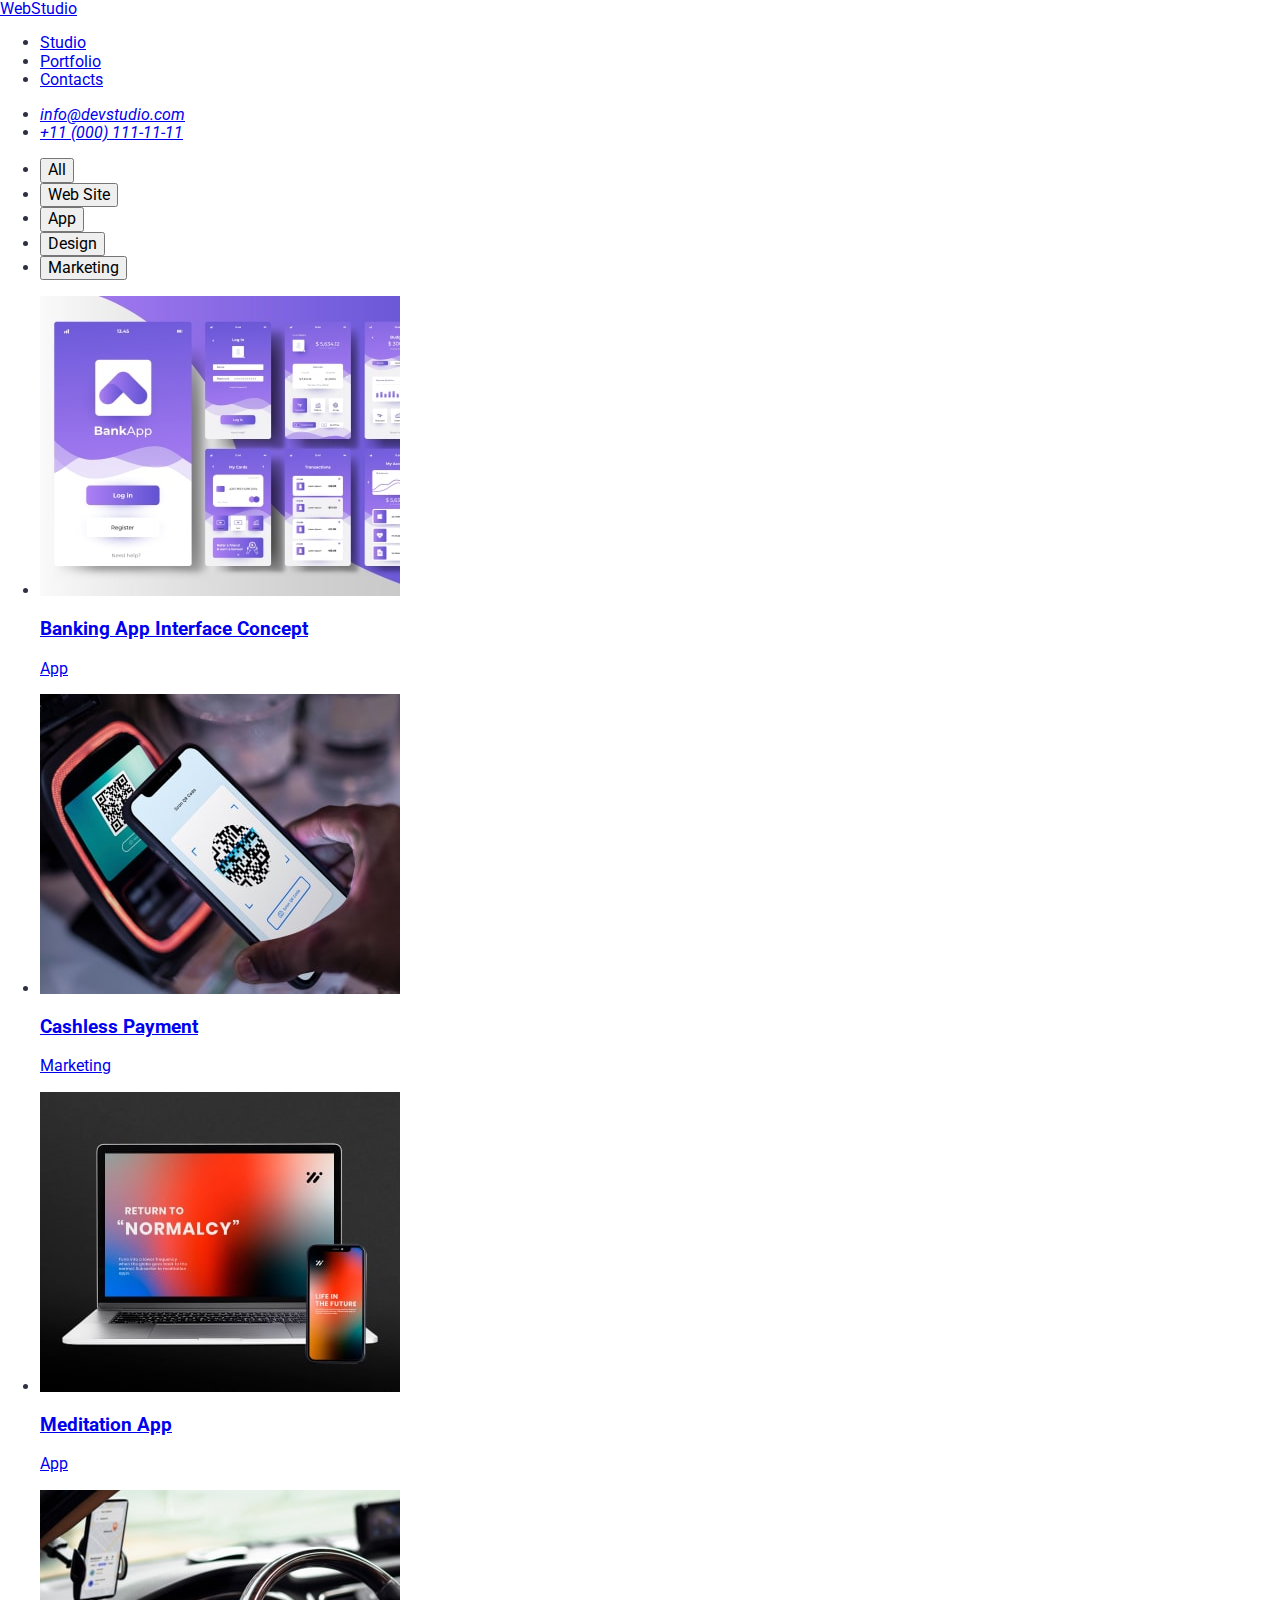
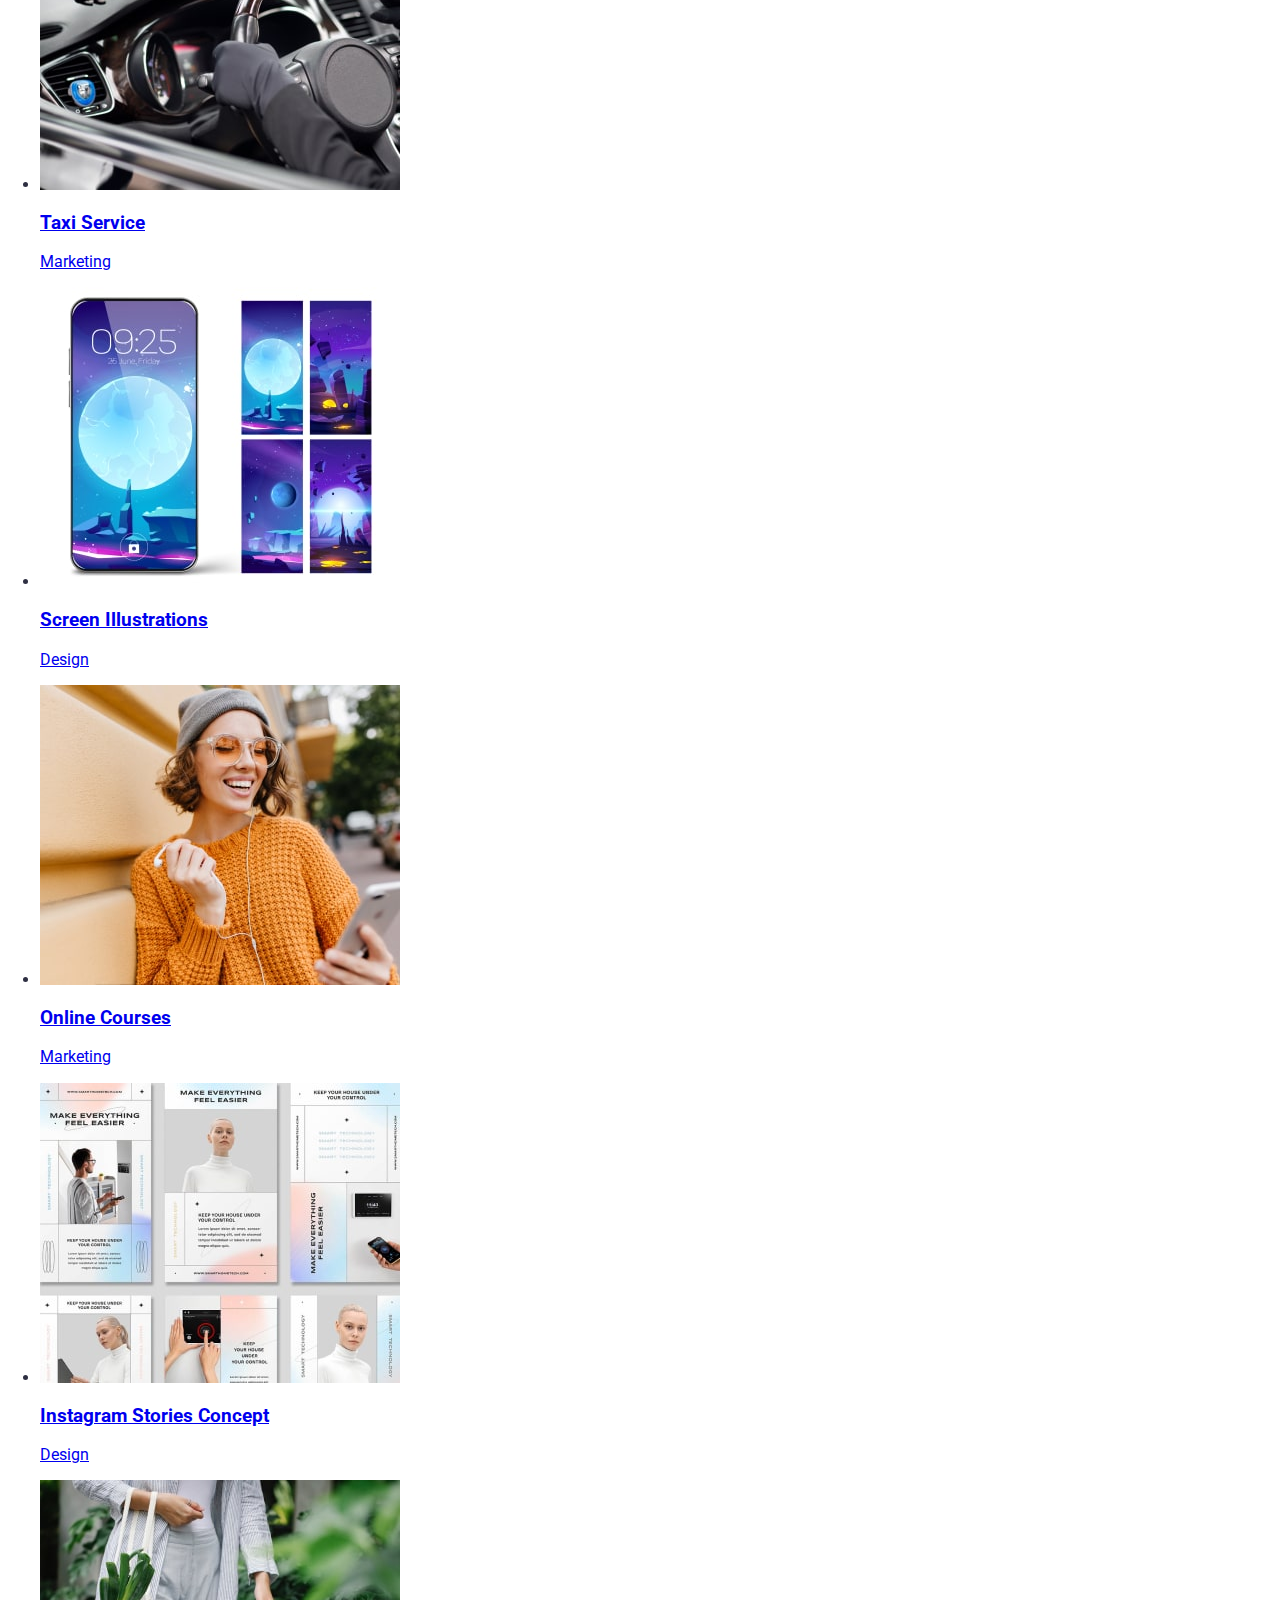
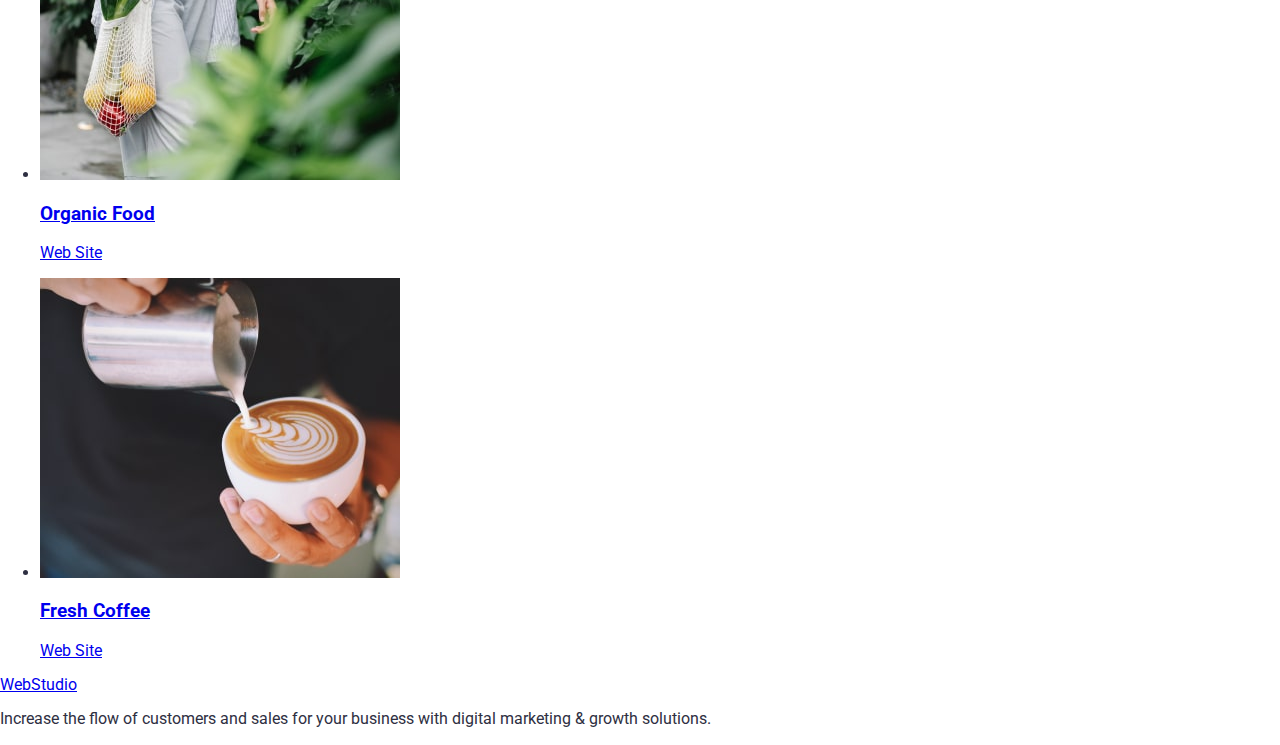
==== portfolio.html @ aeb0aa09 "hw 2" ====
<!DOCTYPE html>
<html lang="en">
  <head>
    <meta charset="UTF-8" />
    <meta name="viewport" content="width=device-width, initial-scale=1.0" />
    <title>Portfolio</title>
    <link
      rel="stylesheet"
      href="https://cdn.jsdelivr.net/npm/modern-normalize@1.1.0/modern-normalize.min.css"
    />
    <link rel="preconnect" href="https://fonts.googleapis.com" />
    <link rel="preconnect" href="https://fonts.gstatic.com" crossorigin />
    <link
      href="https://fonts.googleapis.com/css2?family=Raleway:wght@800&family=Roboto:wght@400;500;700&display=swap"
      rel="stylesheet"
    />
    <link rel="stylesheet" href="./css/styles.css" />
  </head>
  <body>
    <header class="header">
      <nav class="header-navigation">
        <a class="header-logo" href="./index.html">WebStudio</a>
        <ul class="header-list">
          <li class="header-list-item">
            <a class="header-link" href="./index.html">Studio</a>
          </li>
          <li class="header-list-item">
            <a class="header-link" href="./portfolio.html">Portfolio</a>
          </li>
          <li class="header-list-item">
            <a class="header-link" href="#">Contacts</a>
          </li>
        </ul>
      </nav>
      <address class="header-address">
        <ul class="header-address-list">
          <li class="header-address-item">
            <a class="header-address-link" href="mailto:info@devstudio.com"
              >info@devstudio.com</a
            >
          </li>
          <li class="header-address-item">
            <a class="header-address-link" href="tel:+110001111111"
              >+11 (000) 111-11-11</a
            >
          </li>
        </ul>
      </address>
    </header>
    <main>
      <section class="potfolio">
        <h1 class="portfolio-link visually-hidden">Portfolio</h1>
        <ul class="potfolio-list">
          <li class="potfolio-item">
            <button class="portfolio-btn" type="button">All</button>
          </li>
          <li class="potfolio-item">
            <button class="portfolio-btn" type="button">Web Site</button>
          </li>
          <li class="potfolio-item">
            <button class="portfolio-btn" type="button">App</button>
          </li>
          <li class="potfolio-item">
            <button class="portfolio-btn" type="button">Design</button>
          </li>
          <li class="potfolio-item">
            <button class="portfolio-btn" type="button">Marketing</button>
          </li>
        </ul>
        <ul class="works-list">
          <li class="works-item">
            <a class="works-link" href="#"
              ><img
                class="works-img"
                src="./images/banking.jpg"
                alt="banking app"
                width="360"
                height="300"
            />
            <h3 class="works-title">Banking App Interface Concept</h3>
            <p class="works-text">App</p>
          </a>
          </li>
          <li class="works-item">
            <a class="works-link" href="#"
              ><img
                class="works-img"
                src="./images/cashless.jpg"
                alt="cashless payment"
                width="360"
                height="300"
            />
            <h3 class="works-title">Cashless Payment</h3>
            <p class="works-text">Marketing</p>
          </a>
          </li>
          <li class="works-item">
            <a class="works-link" href="#"
              ><img
                class="works-img"
                src="./images/meditation.jpg"
                alt="meditation app"
                width="360"
                height="300"
            />
            <h3 class="works-title">Meditation App</h3>
            <p class="works-text">App</p>
          </a>
          </li>
          <li class="works-item">
            <a class="works-link" href="#"
              ><img
                class="works-img"
                src="./images/taxi.jpg"
                alt="taxi service"
                width="360"
                height="300"
            />
            <h3 class="works-title">Taxi Service</h3>
            <p class="works-text">Marketing</p>
          </a>
          </li>
          <li class="works-item">
            <a class="works-link" href="#"
              ><img
                class="works-img"
                src="./images/screen.jpg"
                alt="screen illustrations"
                width="360"
                height="300"
            />
            <h3 class="works-title">Screen Illustrations</h3>
            <p class="works-text">Design</p>
          </a>
          </li>
          <li class="works-item">
            <a class="works-link" href="#"
              ><img
                class="works-img"
                src="./images/courses.jpg"
                alt="online courses"
                width="360"
                height="300"
            />
            <h3 class="works-title">Online Courses</h3>
            <p class="works-text">Marketing</p>
          </a>
          </li>
          <li class="works-item">
            <a class="works-link" href="#"
              ><img
                class="works-img"
                src="./images/stories.jpg"
                alt="instagram stories"
                width="360"
                height="300"
            />
            <h3 class="works-title">Instagram Stories Concept</h3>
            <p class="works-text">Design</p>
          </a>
          </li>
          <li class="works-item">
            <a class="works-link" href="#"
              ><img
                class="works-img"
                src="./images/food.jpg"
                alt="organic food"
                width="360"
                height="300"
            />
            <h3 class="works-title">Organic Food</h3>
            <p class="works-text">Web Site</p>
          </a>
          </li>
          <li class="works-item">
            <a class="works-link" href="#"
              ><img
                class="works-img"
                src="./images/coffee.jpg"
                alt="fresh coffee"
                width="360"
                height="300"
            />
            <h3 class="works-title">Fresh Coffee</h3>
            <p class="works-text">Web Site</p>
          </a>
          </li>
        </ul>
      </section>
    </main>
    <footer class="footer">
      <a class="footer-logo" href="./index.html">WebStudio</a>
      <p class="footer-text">
        Increase the flow of customers and sales for your business with digital
        marketing & growth solutions.
      </p>
    </footer>
  </body>
</html>
---- css/styles.css ----
:root {
--title-color: #2E2F42;
--text-color: #434455;
--btn-color: #4D5AE5;
}

body {
    font-family: 'Roboto', sans-serif;
    color: var(--title-color);
    background: #FFF;
}

.visually-hidden {
  position: absolute;
  width: 1px;
  height: 1px;
  margin: -1px;
  border: 0;
  padding: 0;
  white-space: nowrap;
  clip-path: inset(100%);
  clip: rect(0 0 0 0);
  overflow: hidden;
}

.link {
  text-decoration: none;
}

.list {
  list-style-type: none;
}
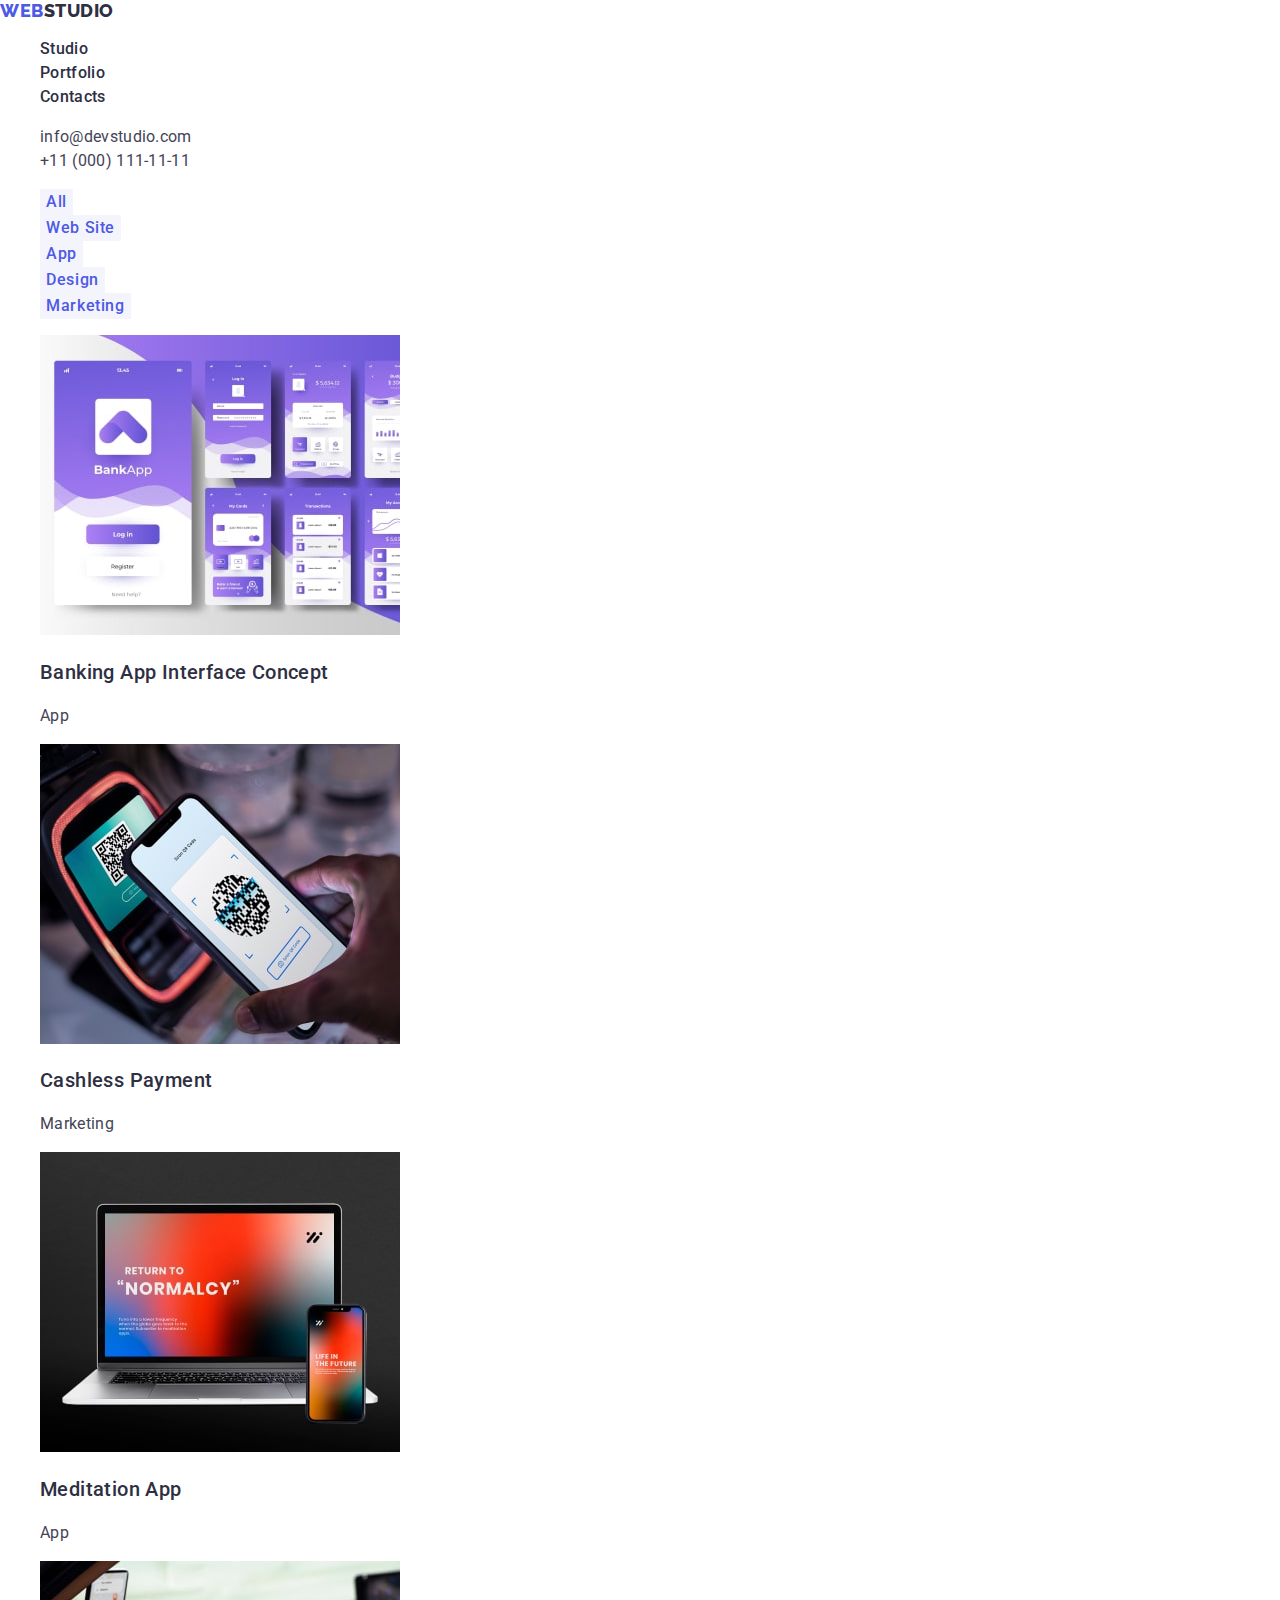
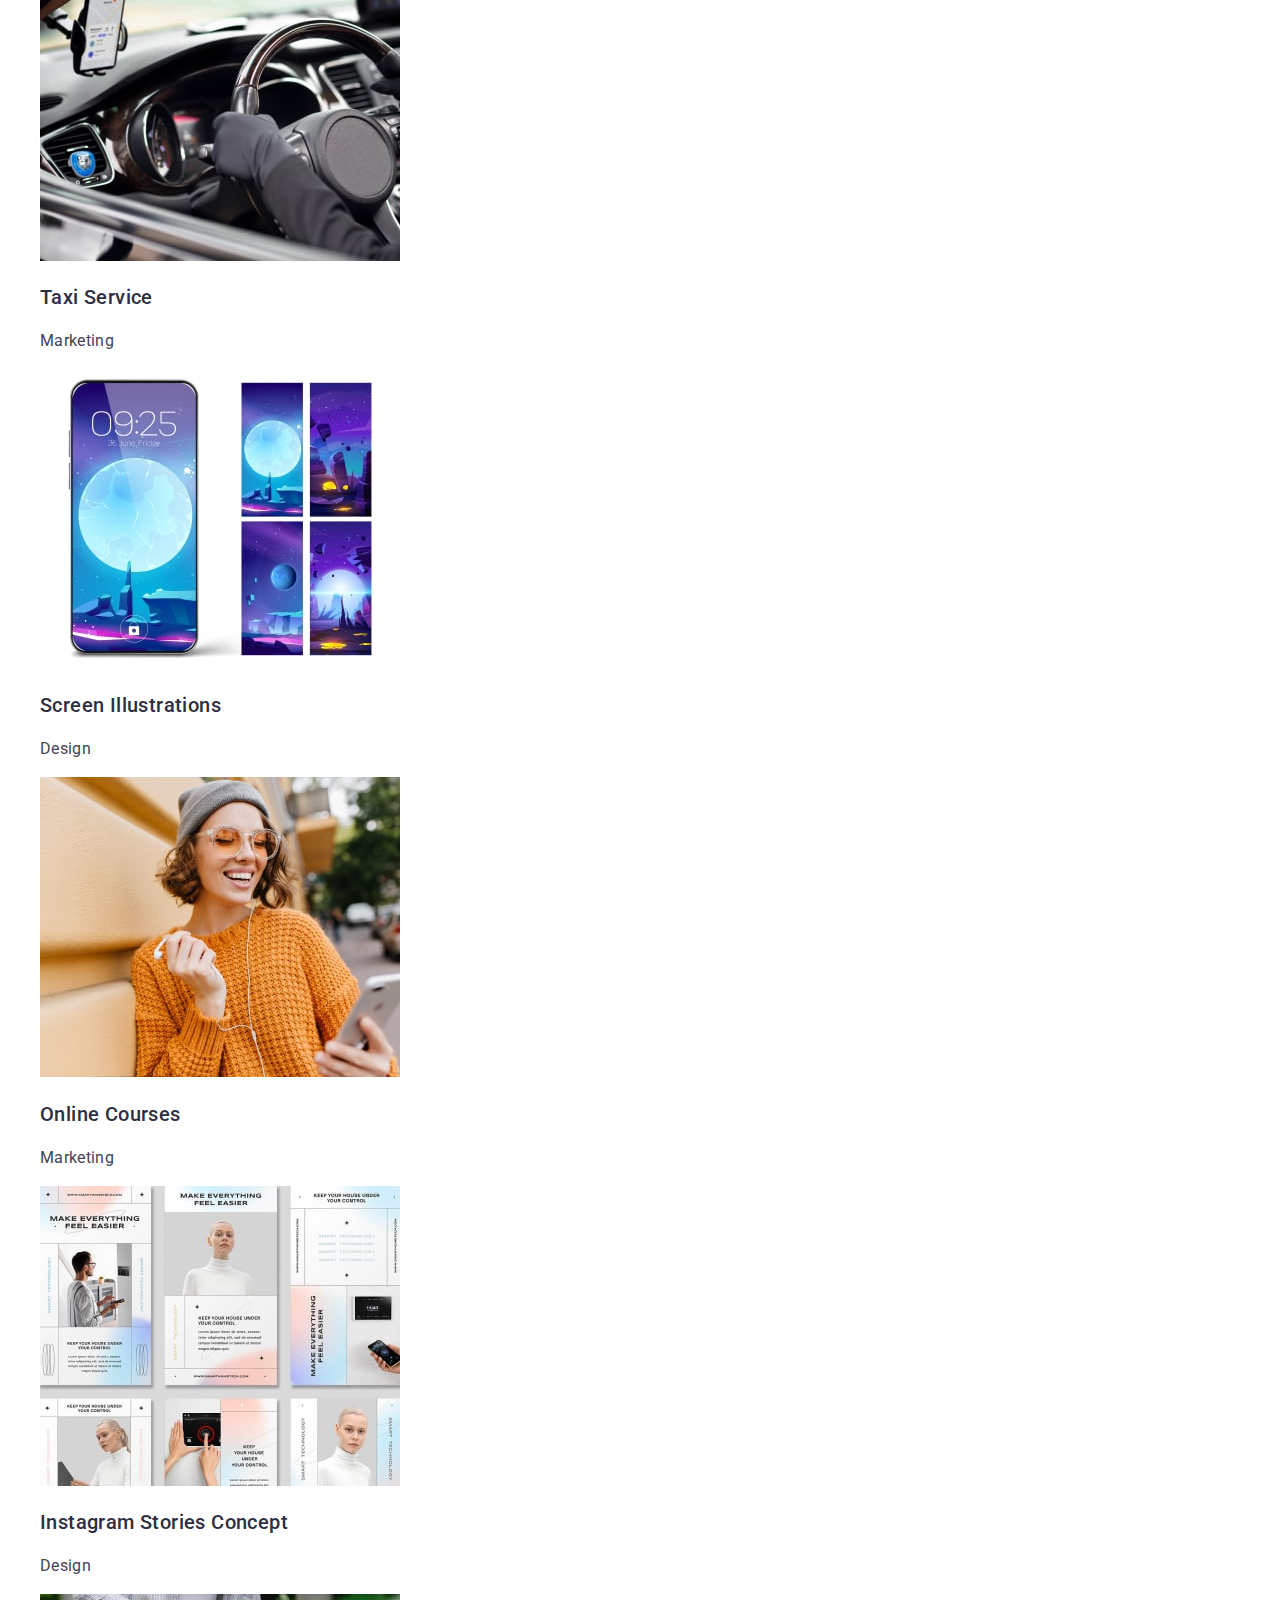
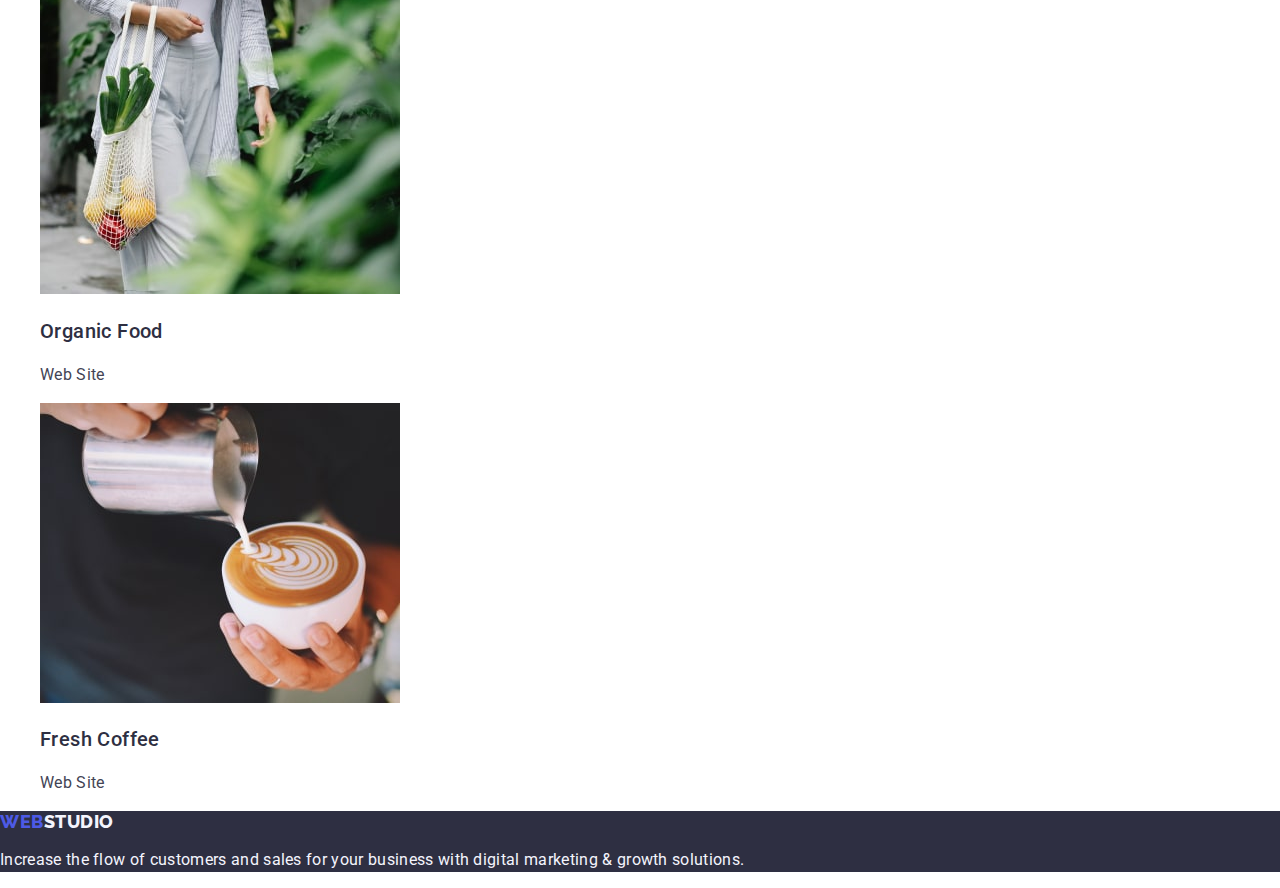
==== commit fd5000e9: "hw 2.2" ====
--- a/portfolio.html
+++ b/portfolio.html
@@ -19,28 +19,28 @@
   <body>
     <header class="header">
       <nav class="header-navigation">
-        <a class="header-logo" href="./index.html">WebStudio</a>
-        <ul class="header-list">
-          <li class="header-list-item">
-            <a class="header-link" href="./index.html">Studio</a>
+        <a class="header-logo link" href="./index.html">Web<span class="span-logo">Studio</span></a>
+        <ul class="header-list list">
+          <li class="header-item">
+            <a class="header-link link" href="./index.html">Studio</a>
           </li>
-          <li class="header-list-item">
-            <a class="header-link" href="./portfolio.html">Portfolio</a>
+          <li class="header-item">
+            <a class="header-link link" href="./portfolio.html">Portfolio</a>
           </li>
-          <li class="header-list-item">
-            <a class="header-link" href="#">Contacts</a>
+          <li class="header-item">
+            <a class="header-link link" href="#">Contacts</a>
           </li>
         </ul>
       </nav>
       <address class="header-address">
-        <ul class="header-address-list">
+        <ul class="header-address-list list">
           <li class="header-address-item">
-            <a class="header-address-link" href="mailto:info@devstudio.com"
+            <a class="header-address-link link" href="mailto:info@devstudio.com"
               >info@devstudio.com</a
             >
           </li>
           <li class="header-address-item">
-            <a class="header-address-link" href="tel:+110001111111"
+            <a class="header-address-link link" href="tel:+110001111111"
               >+11 (000) 111-11-11</a
             >
           </li>
@@ -49,8 +49,8 @@
     </header>
     <main>
       <section class="potfolio">
-        <h1 class="portfolio-link visually-hidden">Portfolio</h1>
-        <ul class="potfolio-list">
+        <h1 class="portfolio-title visually-hidden">Portfolio</h1>
+        <ul class="potfolio-list list">
           <li class="potfolio-item">
             <button class="portfolio-btn" type="button">All</button>
           </li>
@@ -67,9 +67,9 @@
             <button class="portfolio-btn" type="button">Marketing</button>
           </li>
         </ul>
-        <ul class="works-list">
+        <ul class="works-list list">
           <li class="works-item">
-            <a class="works-link" href="#"
+            <a class="works-link link" href="#"
               ><img
                 class="works-img"
                 src="./images/banking.jpg"
@@ -82,7 +82,7 @@
           </a>
           </li>
           <li class="works-item">
-            <a class="works-link" href="#"
+            <a class="works-link link" href="#"
               ><img
                 class="works-img"
                 src="./images/cashless.jpg"
@@ -95,7 +95,7 @@
           </a>
           </li>
           <li class="works-item">
-            <a class="works-link" href="#"
+            <a class="works-link link" href="#"
               ><img
                 class="works-img"
                 src="./images/meditation.jpg"
@@ -108,7 +108,7 @@
           </a>
           </li>
           <li class="works-item">
-            <a class="works-link" href="#"
+            <a class="works-link link" href="#"
               ><img
                 class="works-img"
                 src="./images/taxi.jpg"
@@ -121,7 +121,7 @@
           </a>
           </li>
           <li class="works-item">
-            <a class="works-link" href="#"
+            <a class="works-link link" href="#"
               ><img
                 class="works-img"
                 src="./images/screen.jpg"
@@ -134,7 +134,7 @@
           </a>
           </li>
           <li class="works-item">
-            <a class="works-link" href="#"
+            <a class="works-link link" href="#"
               ><img
                 class="works-img"
                 src="./images/courses.jpg"
@@ -147,7 +147,7 @@
           </a>
           </li>
           <li class="works-item">
-            <a class="works-link" href="#"
+            <a class="works-link link" href="#"
               ><img
                 class="works-img"
                 src="./images/stories.jpg"
@@ -160,7 +160,7 @@
           </a>
           </li>
           <li class="works-item">
-            <a class="works-link" href="#"
+            <a class="works-link link" href="#"
               ><img
                 class="works-img"
                 src="./images/food.jpg"
@@ -173,7 +173,7 @@
           </a>
           </li>
           <li class="works-item">
-            <a class="works-link" href="#"
+            <a class="works-link link" href="#"
               ><img
                 class="works-img"
                 src="./images/coffee.jpg"
@@ -189,7 +189,7 @@
       </section>
     </main>
     <footer class="footer">
-      <a class="footer-logo" href="./index.html">WebStudio</a>
+      <a class="footer-logo link" href="./index.html">Web<span class="footer-span-logo">Studio</span></a></a>
       <p class="footer-text">
         Increase the flow of customers and sales for your business with digital
         marketing & growth solutions.
--- a/css/styles.css
+++ b/css/styles.css
@@ -1,13 +1,14 @@
 :root {
---title-color: #2E2F42;
---text-color: #434455;
---btn-color: #4D5AE5;
+  --basic-color: #2e2f42;
+  --secondary-color: #f4f4fd;
+  --text-color: #434455;
+  --btn-color: #4d5ae5;
 }
 
 body {
-    font-family: 'Roboto', sans-serif;
-    color: var(--title-color);
-    background: #FFF;
+  font-family: Roboto, sans-serif;
+  color: var(--basic-color);
+  background: #fff;
 }
 
 .visually-hidden {
@@ -29,4 +30,169 @@
 
 .list {
   list-style-type: none;
-}+}
+
+/* Header */
+
+.header-logo {
+  color: var(--btn-color);
+  font-size: 18px;
+  font-family: Raleway, sans-serif;
+  font-weight: 800;
+  line-height: 21px;
+  letter-spacing: 0.54px;
+  text-transform: uppercase;
+}
+
+.span-logo {
+  color: var(--basic-color);
+}
+
+.header-link {
+  color: var(--basic-color);
+  font-weight: 500;
+  line-height: 24px;
+  letter-spacing: 0.32px;
+}
+
+.header-address-link {
+  color: var(--text-color);
+  line-height: 24px;
+  letter-spacing: 0.32px;
+  font-style: normal;
+}
+
+/* Main page  */
+
+.content {
+  background-color: var(--basic-color);
+}
+
+.content-title {
+  color: #fff;
+  text-align: center;
+  font-size: 56px;
+  line-height: 60px;
+  letter-spacing: 1.12px;
+}
+
+.content-btn {
+  color: #fff;
+  background-color: var(--btn-color);
+  font-weight: 500;
+  line-height: 24px;
+  letter-spacing: 0.64px;
+  cursor: pointer;
+}
+
+.content-btn:hover,
+.content-btn:focus {
+  background-color: #404bbf;
+}
+
+/* About */
+.about-item-title {
+  color: var(--basic-color);
+  font-size: 20px;
+  font-weight: 500;
+  line-height: 24px;
+  letter-spacing: 0.4px;
+}
+
+.about-text {
+  color: var(--text-color);
+  line-height: 24px;
+  letter-spacing: 0.32px;
+}
+
+/* Directions */
+
+.directions-title {
+  font-size: 36px;
+  line-height: 40px;
+  letter-spacing: 0.72px;
+  text-transform: capitalize;
+}
+
+/* Team */
+.team {
+  background-color: var(--secondary-color);
+}
+.team-title {
+  font-size: 36px;
+  line-height: 40px;
+  letter-spacing: 0.72px;
+  text-transform: capitalize;
+}
+
+.team-item-title {
+  font-size: 20px;
+  font-weight: 500;
+  line-height: 24px;
+  letter-spacing: 0.4px;
+}
+
+.team-text {
+  color: var(--text-color);
+  line-height: 24px;
+  letter-spacing: 0.32px;
+}
+
+/* Footer */
+
+.footer {
+  background-color: var(--basic-color);
+}
+
+.footer-logo {
+  color: var(--btn-color);
+  font-size: 18px;
+  font-family: Raleway, sans-serif;
+  font-weight: 800;
+  line-height: 21px;
+  letter-spacing: 0.54px;
+  text-transform: uppercase;
+}
+
+.footer-span-logo {
+  color: var(--secondary-color);
+}
+
+.footer-text {
+  color: var(--secondary-color);
+  line-height: 24px;
+  letter-spacing: 0.32px;
+}
+
+/* Portfolio */
+
+.portfolio-btn {
+  color: var(--btn-color);
+  background-color: var(--secondary-color);
+  border: #e7e9;
+  text-align: center;
+  font-weight: 500;
+  line-height: 24px;
+  letter-spacing: 0.64px;
+  cursor: pointer;
+}
+
+.portfolio-btn:hover,
+.portfolio-btn:focus {
+  background-color: #404bbf;
+  color: #fff;
+}
+
+.works-title {
+  color: var(--basic-color);
+  font-size: 20px;
+  font-weight: 500;
+  line-height: 24px;
+  letter-spacing: 0.4px;
+}
+
+.works-text {
+  color: var(--text-color);
+  line-height: 24px;
+  letter-spacing: 0.32px;
+}
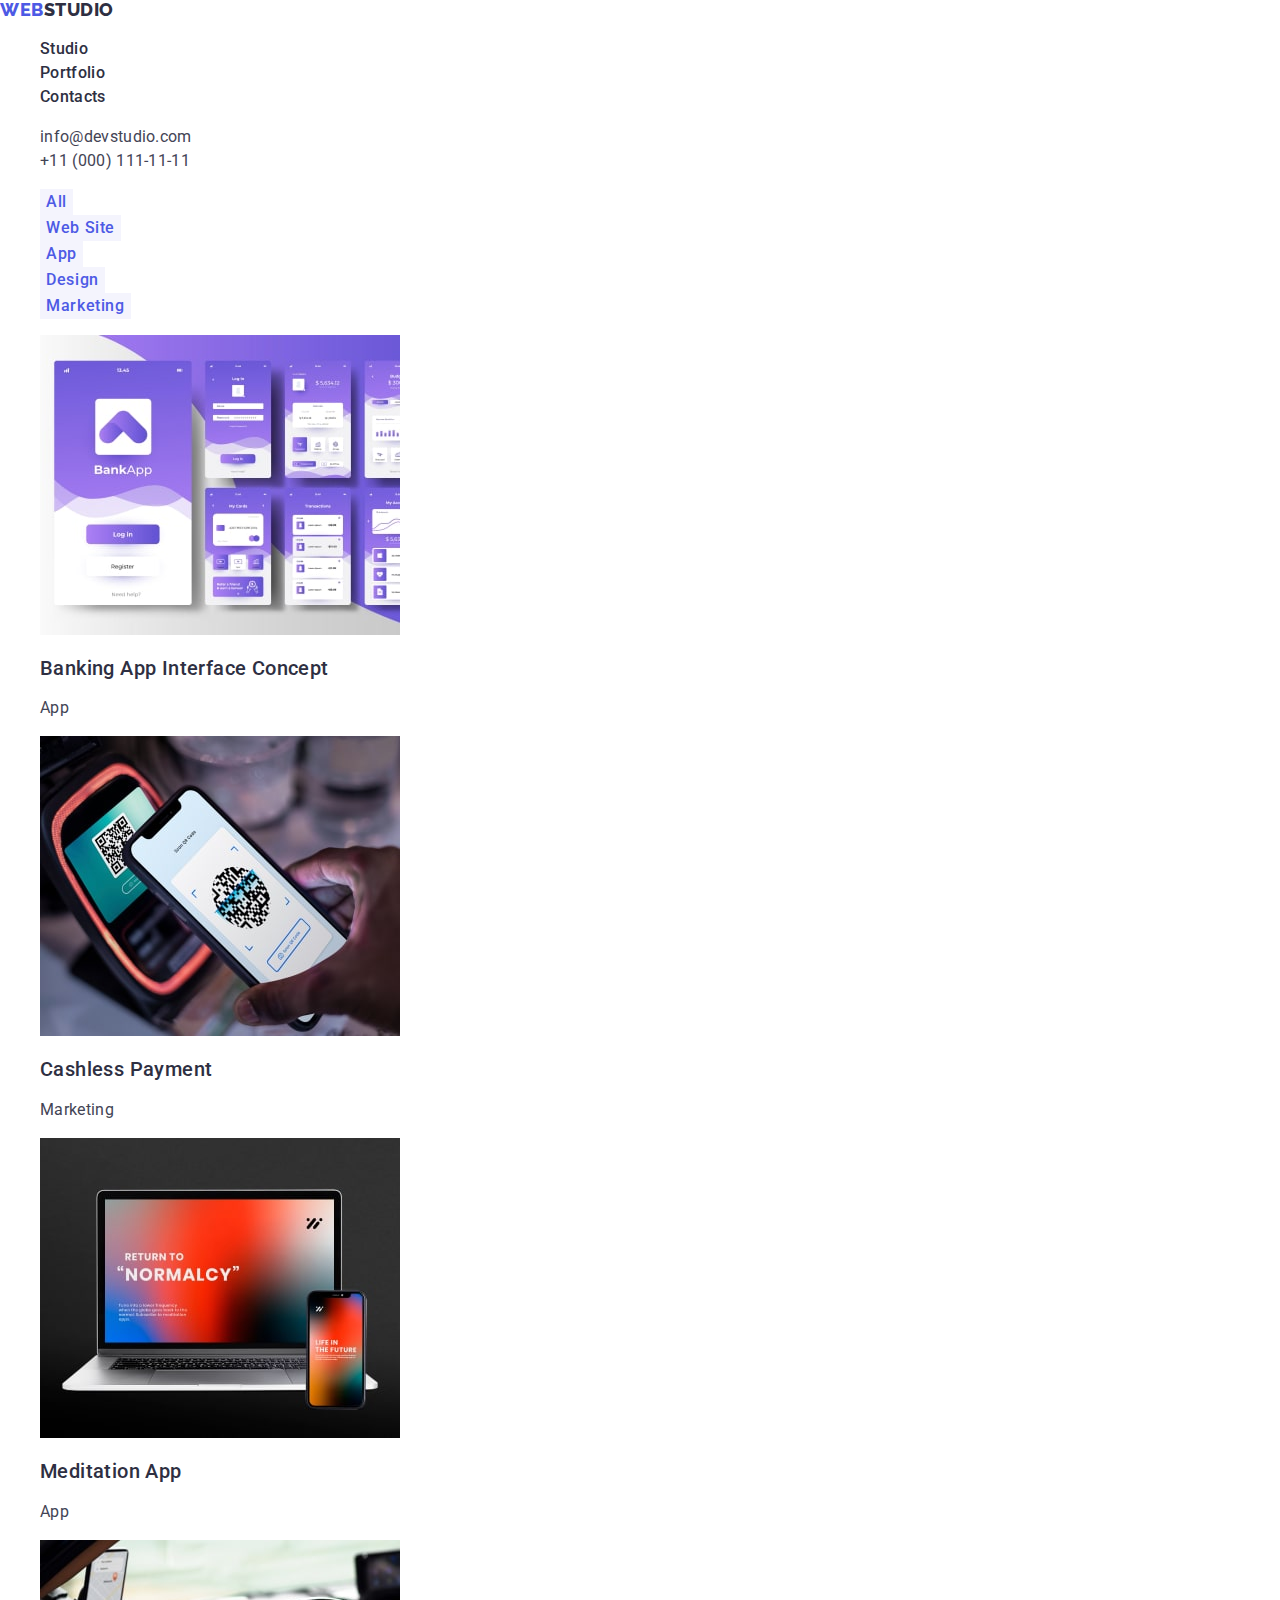
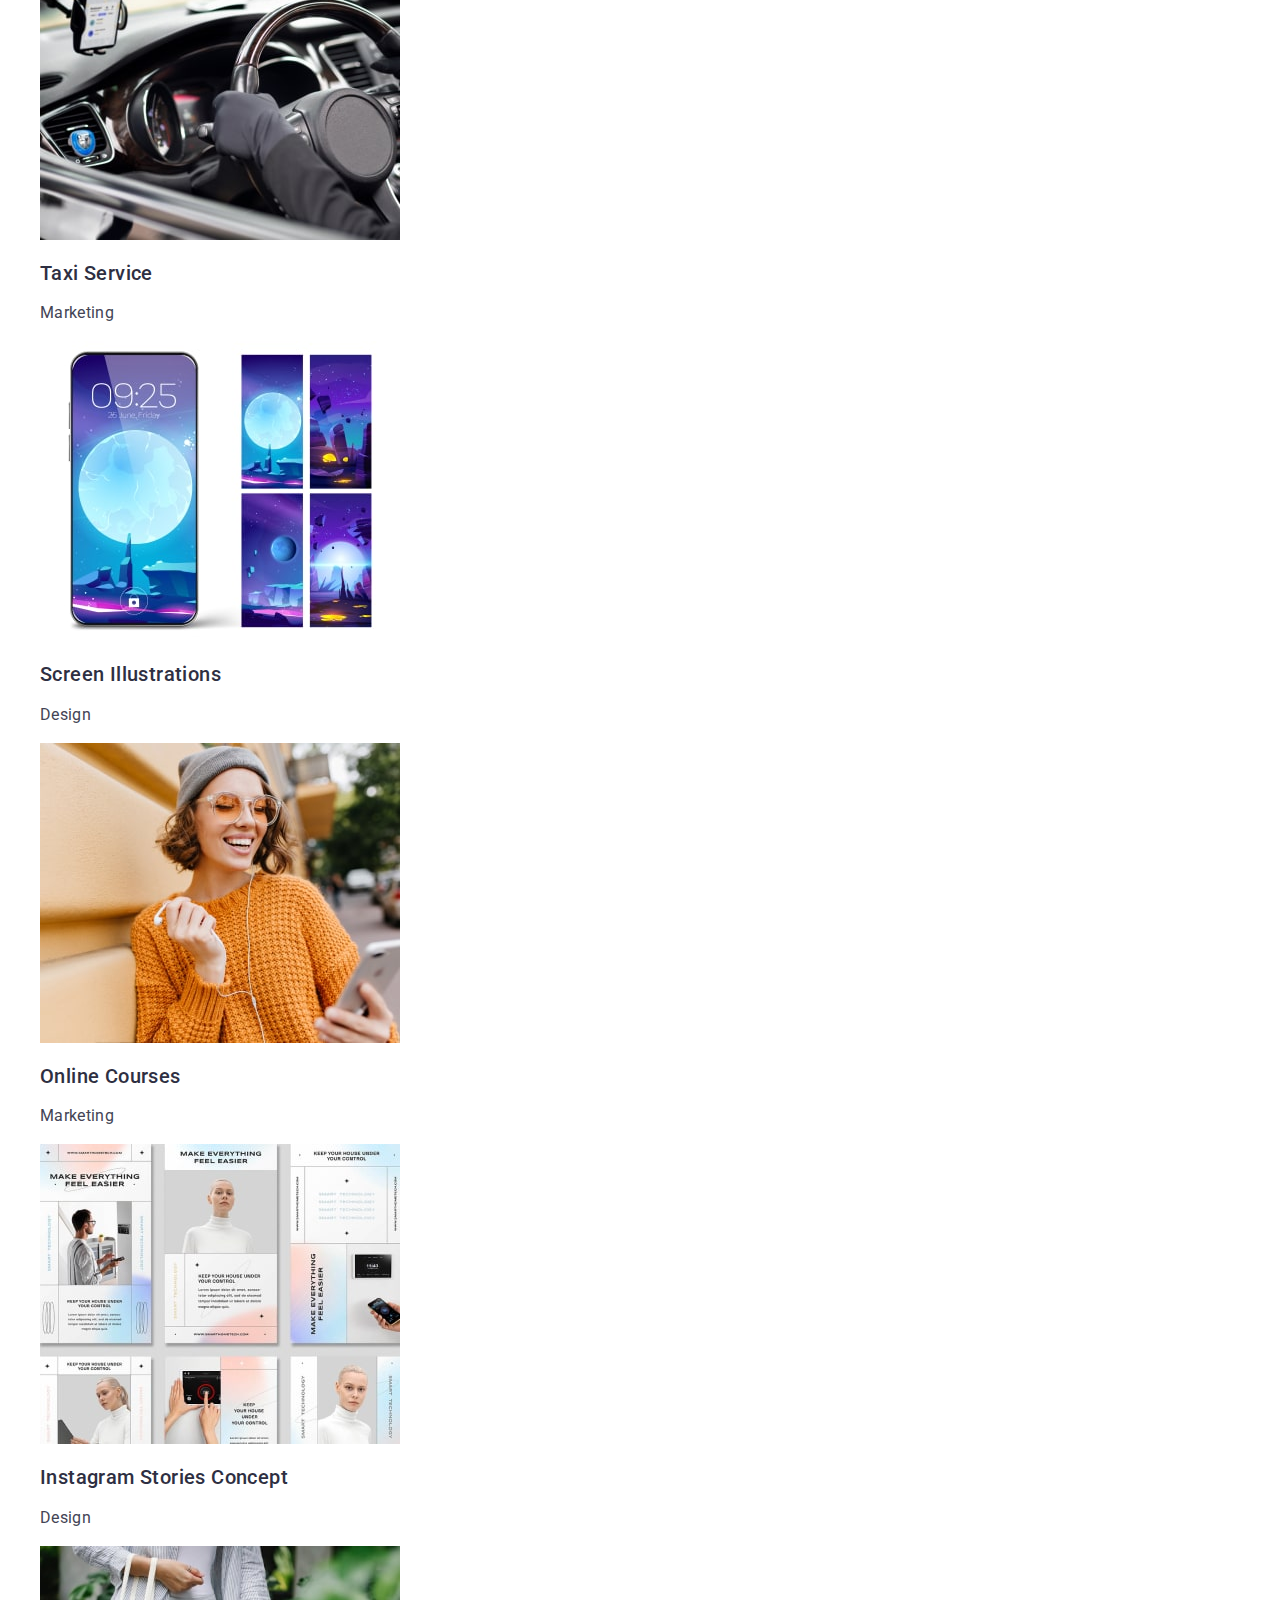
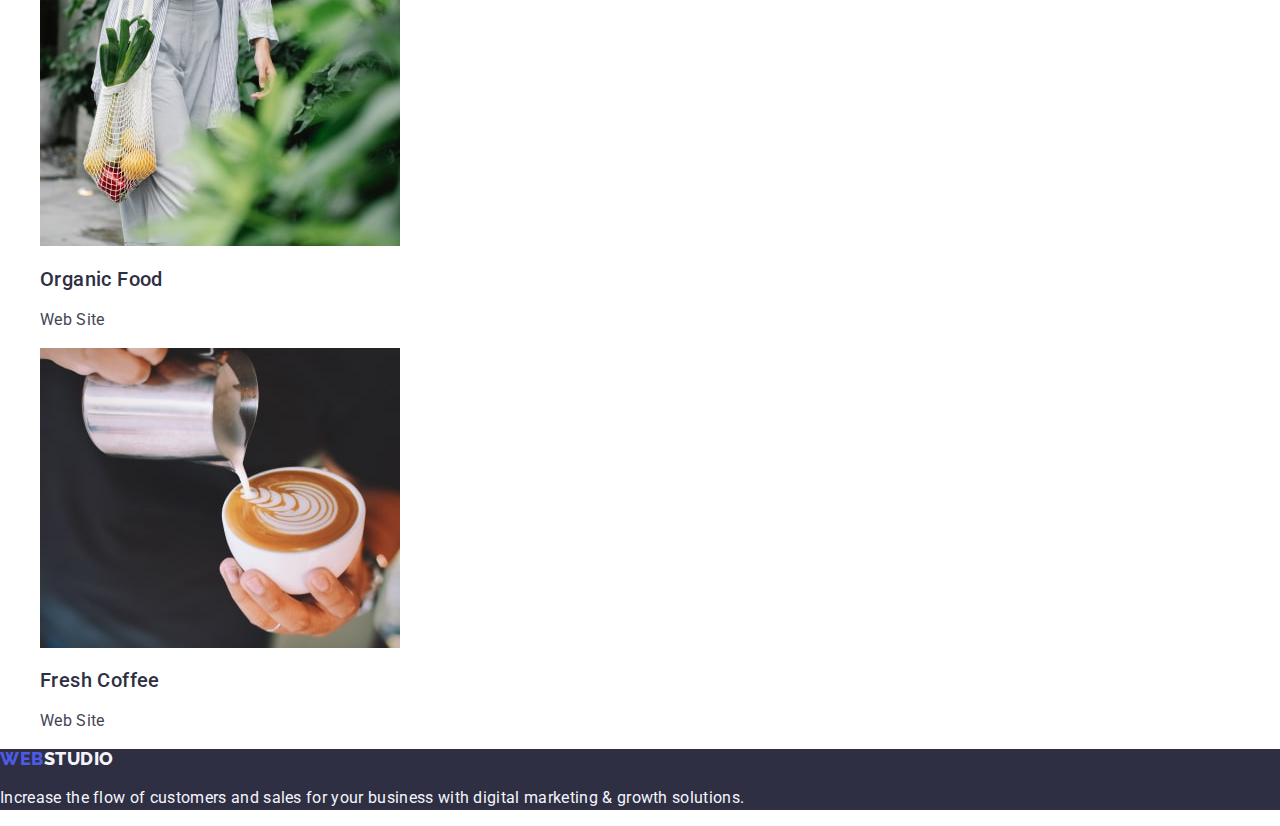
==== commit 67830dea: "hw 2.2" ====
--- a/portfolio.html
+++ b/portfolio.html
@@ -77,7 +77,7 @@
                 width="360"
                 height="300"
             />
-            <h3 class="works-title">Banking App Interface Concept</h3>
+            <h2 class="works-title">Banking App Interface Concept</h2>
             <p class="works-text">App</p>
           </a>
           </li>
@@ -90,7 +90,7 @@
                 width="360"
                 height="300"
             />
-            <h3 class="works-title">Cashless Payment</h3>
+            <h2 class="works-title">Cashless Payment</h2>
             <p class="works-text">Marketing</p>
           </a>
           </li>
@@ -103,7 +103,7 @@
                 width="360"
                 height="300"
             />
-            <h3 class="works-title">Meditation App</h3>
+            <h2 class="works-title">Meditation App</h2>
             <p class="works-text">App</p>
           </a>
           </li>
@@ -116,7 +116,7 @@
                 width="360"
                 height="300"
             />
-            <h3 class="works-title">Taxi Service</h3>
+            <h2 class="works-title">Taxi Service</h2>
             <p class="works-text">Marketing</p>
           </a>
           </li>
@@ -129,7 +129,7 @@
                 width="360"
                 height="300"
             />
-            <h3 class="works-title">Screen Illustrations</h3>
+            <h2 class="works-title">Screen Illustrations</h2>
             <p class="works-text">Design</p>
           </a>
           </li>
@@ -142,7 +142,7 @@
                 width="360"
                 height="300"
             />
-            <h3 class="works-title">Online Courses</h3>
+            <h2 class="works-title">Online Courses</h2>
             <p class="works-text">Marketing</p>
           </a>
           </li>
@@ -155,7 +155,7 @@
                 width="360"
                 height="300"
             />
-            <h3 class="works-title">Instagram Stories Concept</h3>
+            <h2 class="works-title">Instagram Stories Concept</h2>
             <p class="works-text">Design</p>
           </a>
           </li>
@@ -168,7 +168,7 @@
                 width="360"
                 height="300"
             />
-            <h3 class="works-title">Organic Food</h3>
+            <h2 class="works-title">Organic Food</h2>
             <p class="works-text">Web Site</p>
           </a>
           </li>
@@ -181,7 +181,7 @@
                 width="360"
                 height="300"
             />
-            <h3 class="works-title">Fresh Coffee</h3>
+            <h2 class="works-title">Fresh Coffee</h2>
             <p class="works-text">Web Site</p>
           </a>
           </li>
@@ -189,7 +189,7 @@
       </section>
     </main>
     <footer class="footer">
-      <a class="footer-logo link" href="./index.html">Web<span class="footer-span-logo">Studio</span></a></a>
+      <a class="footer-logo link" href="./index.html">Web<span class="footer-span-logo">Studio</span></a>
       <p class="footer-text">
         Increase the flow of customers and sales for your business with digital
         marketing & growth solutions.
--- a/css/styles.css
+++ b/css/styles.css
@@ -3,12 +3,15 @@
   --secondary-color: #f4f4fd;
   --text-color: #434455;
   --btn-color: #4d5ae5;
+  --btn-active-color:  #404bbf;
+  --border-color: #e7e9;
+  --white-color: #fff;
 }
 
 body {
   font-family: Roboto, sans-serif;
   color: var(--basic-color);
-  background: #fff;
+  background: var(--white-color);
 }
 
 .visually-hidden {
@@ -39,8 +42,8 @@
   font-size: 18px;
   font-family: Raleway, sans-serif;
   font-weight: 800;
-  line-height: 21px;
-  letter-spacing: 0.54px;
+  line-height: 1.16;
+  letter-spacing: 0.03em;
   text-transform: uppercase;
 }
 
@@ -51,14 +54,14 @@
 .header-link {
   color: var(--basic-color);
   font-weight: 500;
-  line-height: 24px;
-  letter-spacing: 0.32px;
+  line-height: 1.5;
+  letter-spacing: 0.02em;
 }
 
 .header-address-link {
   color: var(--text-color);
-  line-height: 24px;
-  letter-spacing: 0.32px;
+  line-height: 1.5;
+  letter-spacing: 0.02em;
   font-style: normal;
 }
 
@@ -69,25 +72,26 @@
 }
 
 .content-title {
-  color: #fff;
+  color:  var(--white-color);
   text-align: center;
   font-size: 56px;
-  line-height: 60px;
-  letter-spacing: 1.12px;
+  line-height: 1.07;
+  letter-spacing: 0.02em;
 }
 
 .content-btn {
-  color: #fff;
+  color:  var(--white-color);
   background-color: var(--btn-color);
   font-weight: 500;
-  line-height: 24px;
-  letter-spacing: 0.64px;
+  line-height: 1.5;
+  letter-spacing: 0.04em;
   cursor: pointer;
+  font-family: inherit;
 }
 
 .content-btn:hover,
 .content-btn:focus {
-  background-color: #404bbf;
+  background-color: var(--btn-active-color);
 }
 
 /* About */
@@ -95,22 +99,22 @@
   color: var(--basic-color);
   font-size: 20px;
   font-weight: 500;
-  line-height: 24px;
-  letter-spacing: 0.4px;
+  line-height: 1.2;
+  letter-spacing: 0.02em;
 }
 
 .about-text {
   color: var(--text-color);
-  line-height: 24px;
-  letter-spacing: 0.32px;
+  line-height: 1.5;
+  letter-spacing: 0.02em;
 }
 
 /* Directions */
 
 .directions-title {
   font-size: 36px;
-  line-height: 40px;
-  letter-spacing: 0.72px;
+  line-height: 1.11;
+  letter-spacing: 0.02em;
   text-transform: capitalize;
 }
 
@@ -120,22 +124,22 @@
 }
 .team-title {
   font-size: 36px;
-  line-height: 40px;
-  letter-spacing: 0.72px;
+  line-height: 1.11;
+  letter-spacing: 0.02em;
   text-transform: capitalize;
 }
 
 .team-item-title {
   font-size: 20px;
   font-weight: 500;
-  line-height: 24px;
-  letter-spacing: 0.4px;
+  line-height: 1.2;
+  letter-spacing: 0.02em;
 }
 
 .team-text {
   color: var(--text-color);
-  line-height: 24px;
-  letter-spacing: 0.32px;
+  line-height: 1.5;
+  letter-spacing: 0.02em;
 }
 
 /* Footer */
@@ -149,8 +153,8 @@
   font-size: 18px;
   font-family: Raleway, sans-serif;
   font-weight: 800;
-  line-height: 21px;
-  letter-spacing: 0.54px;
+  line-height: 1.16;
+  letter-spacing: 0.03em;
   text-transform: uppercase;
 }
 
@@ -160,8 +164,8 @@
 
 .footer-text {
   color: var(--secondary-color);
-  line-height: 24px;
-  letter-spacing: 0.32px;
+  line-height: 1.5;
+  letter-spacing: 0.02em;
 }
 
 /* Portfolio */
@@ -169,30 +173,31 @@
 .portfolio-btn {
   color: var(--btn-color);
   background-color: var(--secondary-color);
-  border: #e7e9;
+  border: var(--border-color);
   text-align: center;
   font-weight: 500;
-  line-height: 24px;
-  letter-spacing: 0.64px;
+  line-height: 1.5;
+  letter-spacing: 0.04em;
   cursor: pointer;
+  font-family: inherit;
 }
 
 .portfolio-btn:hover,
 .portfolio-btn:focus {
-  background-color: #404bbf;
-  color: #fff;
+  background-color: var(--btn-active-color);
+  color:  var(--white-color);
 }
 
 .works-title {
   color: var(--basic-color);
   font-size: 20px;
   font-weight: 500;
-  line-height: 24px;
-  letter-spacing: 0.4px;
+  line-height: 1.2;
+  letter-spacing: 0.02em;
 }
 
 .works-text {
   color: var(--text-color);
-  line-height: 24px;
-  letter-spacing: 0.32px;
-}
+  line-height: 1.5;
+  letter-spacing: 0.02em;
+}
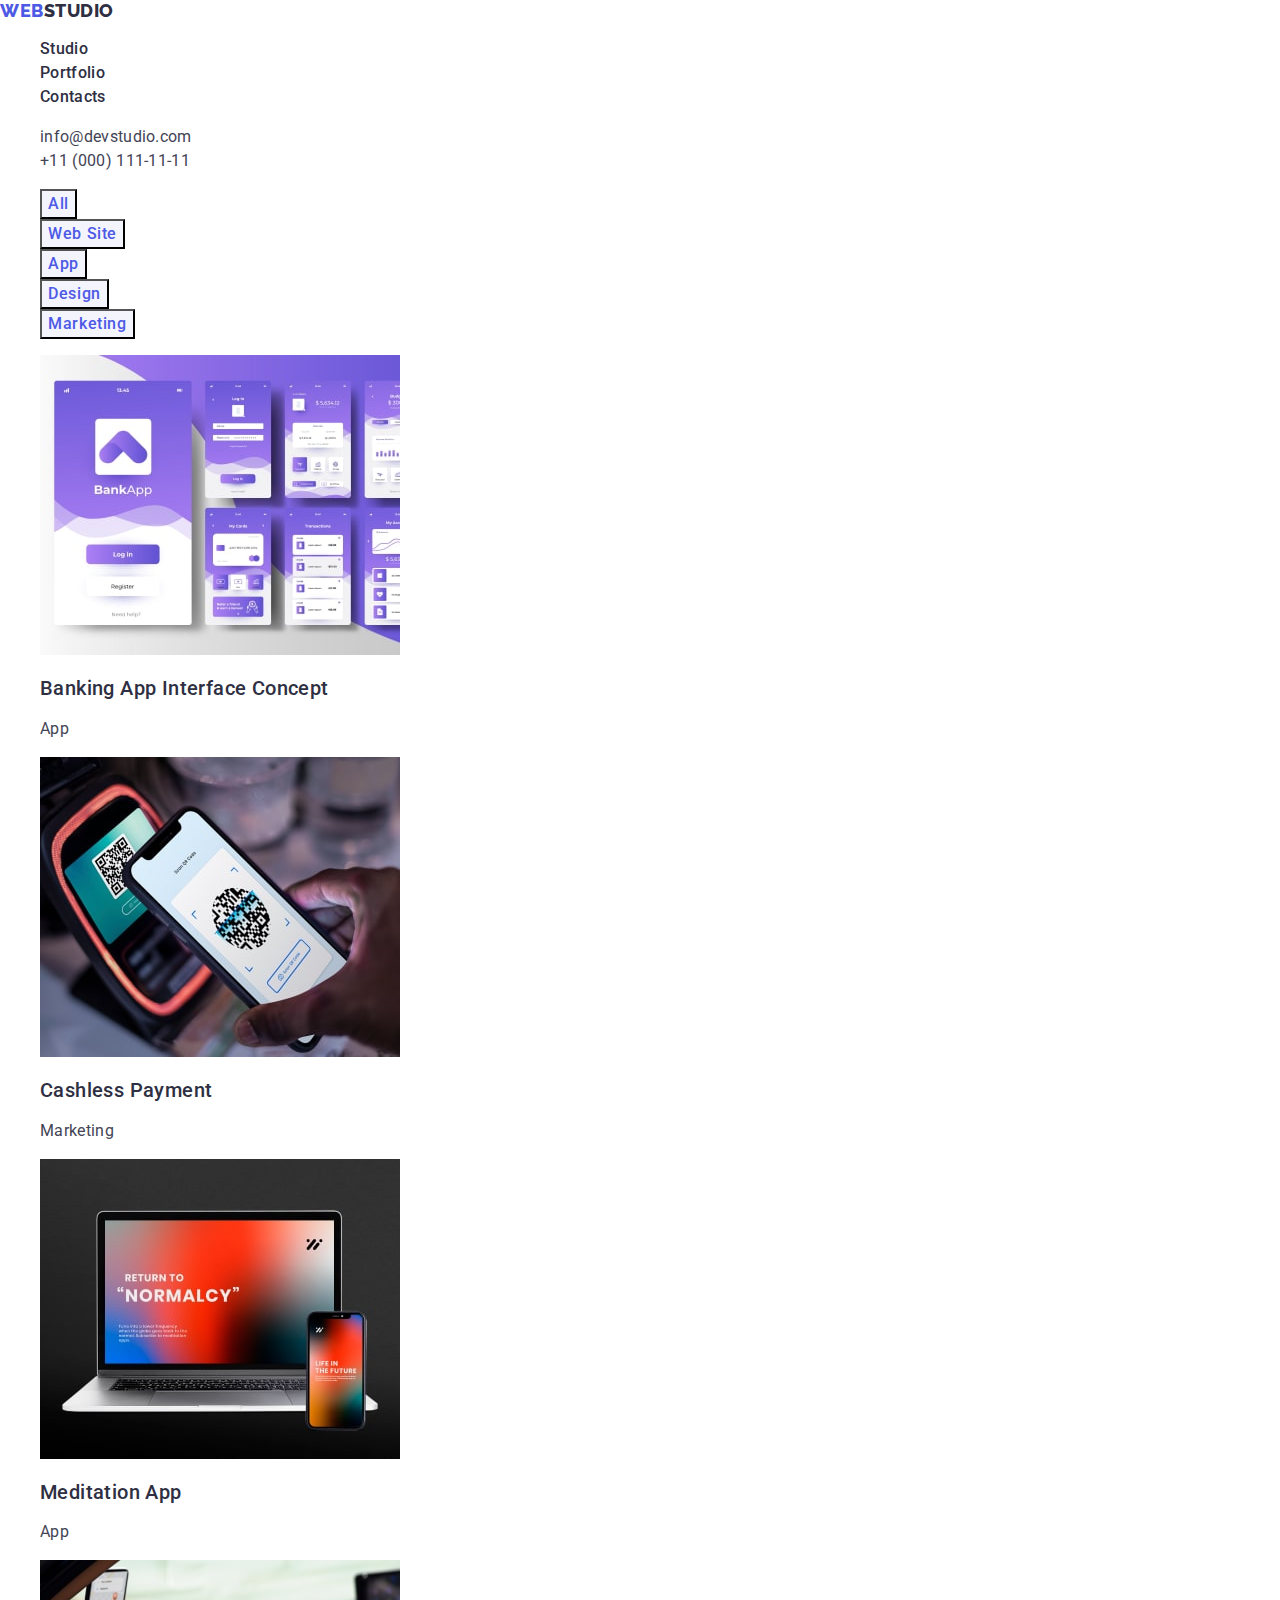
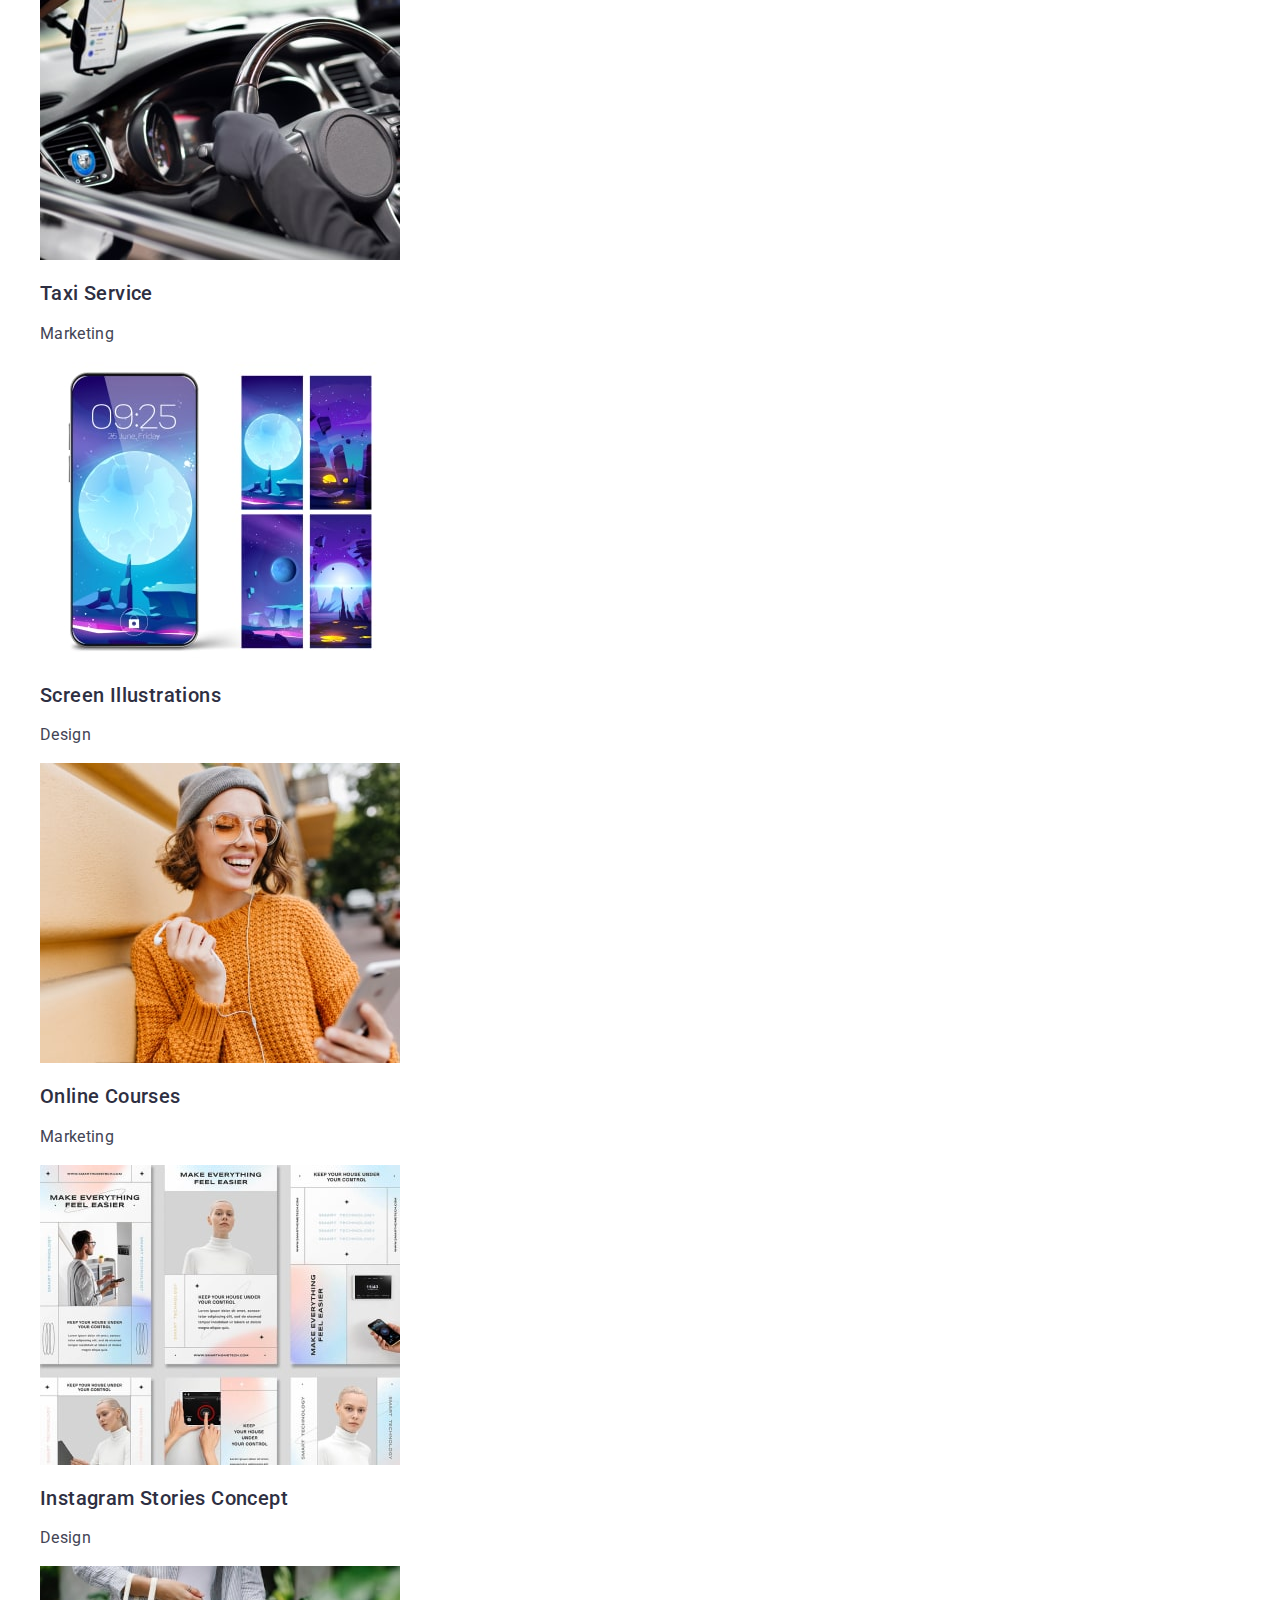
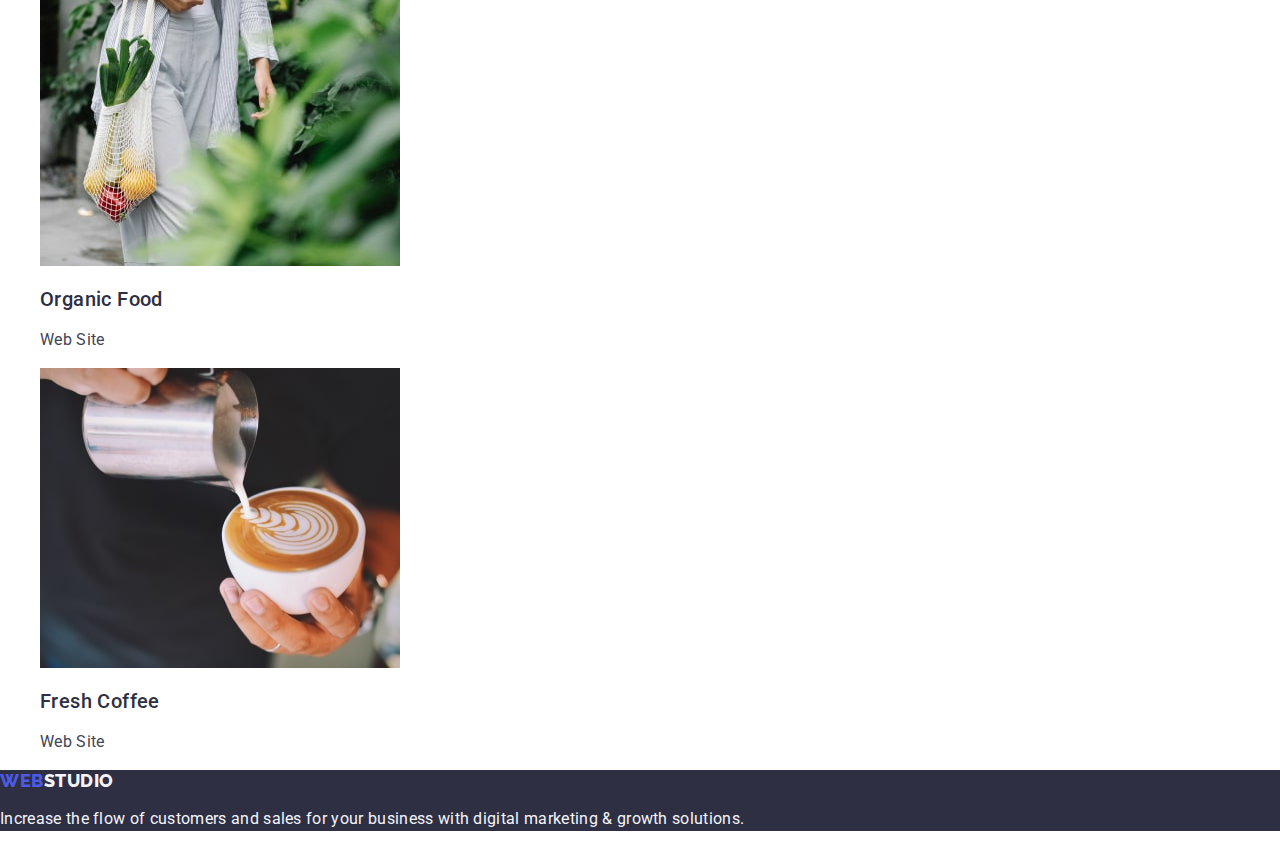
==== commit 7faf171b: "hw 2.3" ====
--- a/portfolio.html
+++ b/portfolio.html
@@ -28,7 +28,7 @@
             <a class="header-link link" href="./portfolio.html">Portfolio</a>
           </li>
           <li class="header-item">
-            <a class="header-link link" href="#">Contacts</a>
+            <a class="header-link link" href="">Contacts</a>
           </li>
         </ul>
       </nav>
--- a/css/styles.css
+++ b/css/styles.css
@@ -3,14 +3,14 @@
   --secondary-color: #f4f4fd;
   --text-color: #434455;
   --btn-color: #4d5ae5;
-  --btn-active-color:  #404bbf;
+  --hover-color:  #404bbf;
   --border-color: #e7e9;
   --white-color: #fff;
 }
 
 body {
   font-family: Roboto, sans-serif;
-  color: var(--basic-color);
+  color: var(--text-color);
   background: var(--white-color);
 }
 
@@ -42,7 +42,7 @@
   font-size: 18px;
   font-family: Raleway, sans-serif;
   font-weight: 800;
-  line-height: 1.16;
+  line-height: 1.17;
   letter-spacing: 0.03em;
   text-transform: uppercase;
 }
@@ -58,11 +58,24 @@
   letter-spacing: 0.02em;
 }
 
+.header-link:hover,
+.header-link:focus {
+  color: var(--hover-color);
+}
+
+.header-address {
+  font-style: normal;
+}
+
 .header-address-link {
   color: var(--text-color);
   line-height: 1.5;
   letter-spacing: 0.02em;
-  font-style: normal;
+}
+
+.header-address-link:hover,
+.header-address-link:focus {
+color: var(--hover-color)
 }
 
 /* Main page  */
@@ -91,7 +104,7 @@
 
 .content-btn:hover,
 .content-btn:focus {
-  background-color: var(--btn-active-color);
+  background-color: var(--hover-color);
 }
 
 /* About */
@@ -104,7 +117,6 @@
 }
 
 .about-text {
-  color: var(--text-color);
   line-height: 1.5;
   letter-spacing: 0.02em;
 }
@@ -112,34 +124,45 @@
 /* Directions */
 
 .directions-title {
+  color: var(--basic-color);
   font-size: 36px;
   line-height: 1.11;
   letter-spacing: 0.02em;
   text-transform: capitalize;
+  text-align: center;
 }
 
 /* Team */
 .team {
   background-color: var(--secondary-color);
 }
+
 .team-title {
+  color: var(--basic-color);
   font-size: 36px;
   line-height: 1.11;
   letter-spacing: 0.02em;
   text-transform: capitalize;
+  text-align: center;
+}
+
+.team-item {
+  background-color: var(--white-color);
 }
 
 .team-item-title {
+  color: var(--basic-color);
   font-size: 20px;
   font-weight: 500;
   line-height: 1.2;
   letter-spacing: 0.02em;
+  text-align: center;
 }
 
 .team-text {
-  color: var(--text-color);
-  line-height: 1.5;
-  letter-spacing: 0.02em;
+  line-height: 1.5;
+  letter-spacing: 0.02em;
+  text-align: center;
 }
 
 /* Footer */
@@ -153,7 +176,7 @@
   font-size: 18px;
   font-family: Raleway, sans-serif;
   font-weight: 800;
-  line-height: 1.16;
+  line-height: 1.17;
   letter-spacing: 0.03em;
   text-transform: uppercase;
 }
@@ -173,7 +196,6 @@
 .portfolio-btn {
   color: var(--btn-color);
   background-color: var(--secondary-color);
-  border: var(--border-color);
   text-align: center;
   font-weight: 500;
   line-height: 1.5;
@@ -184,7 +206,7 @@
 
 .portfolio-btn:hover,
 .portfolio-btn:focus {
-  background-color: var(--btn-active-color);
+  background-color: var(--hover-color);
   color:  var(--white-color);
 }
 
